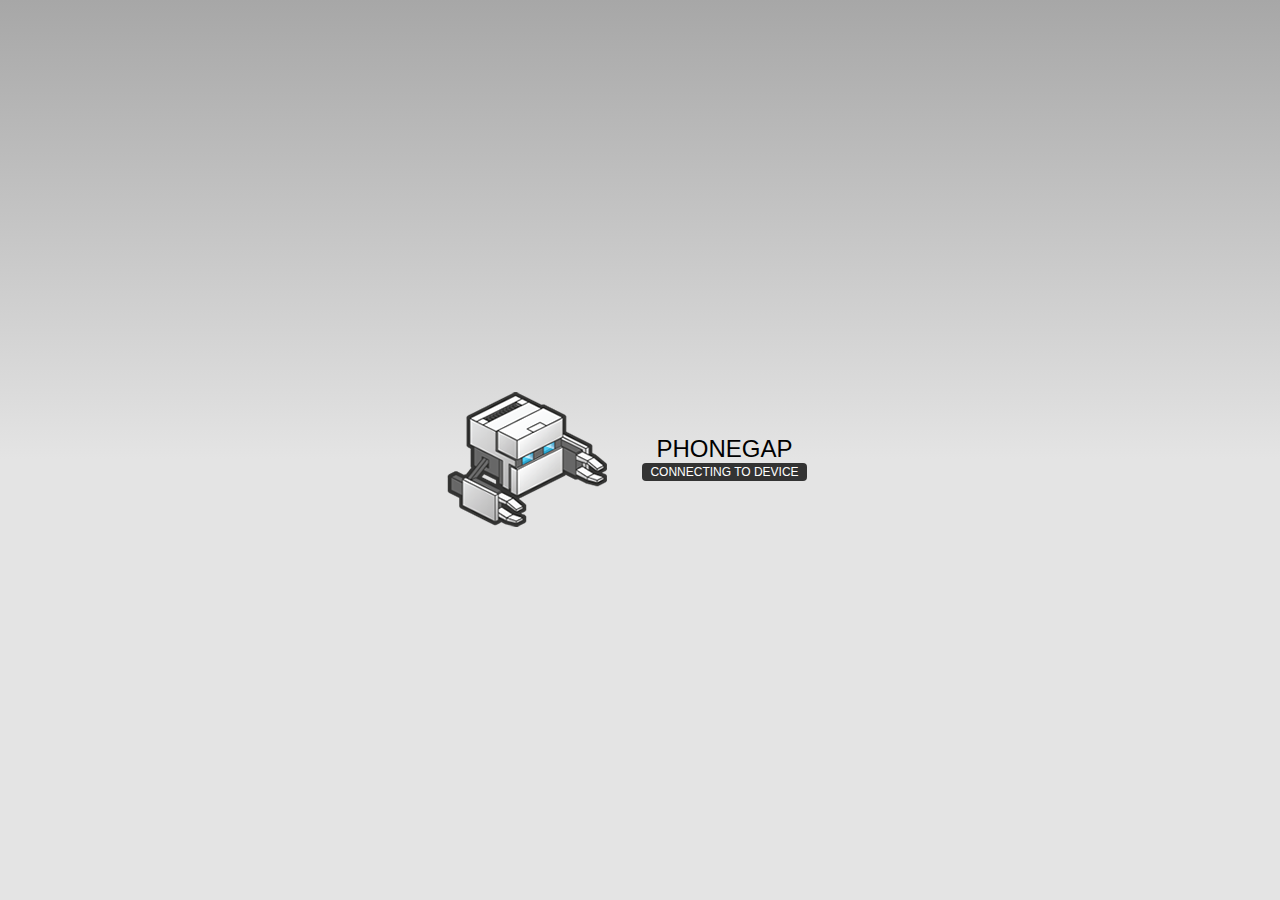
==== www/index.html @ d2de1558 "Initial Commit." ====
<!DOCTYPE html>
<!--
    Copyright (c) 2012-2014 Adobe Systems Incorporated. All rights reserved.

    Licensed to the Apache Software Foundation (ASF) under one
    or more contributor license agreements.  See the NOTICE file
    distributed with this work for additional information
    regarding copyright ownership.  The ASF licenses this file
    to you under the Apache License, Version 2.0 (the
    "License"); you may not use this file except in compliance
    with the License.  You may obtain a copy of the License at

    http://www.apache.org/licenses/LICENSE-2.0

    Unless required by applicable law or agreed to in writing,
    software distributed under the License is distributed on an
    "AS IS" BASIS, WITHOUT WARRANTIES OR CONDITIONS OF ANY
     KIND, either express or implied.  See the License for the
    specific language governing permissions and limitations
    under the License.
-->
<html>
    <head>
        <meta charset="utf-8" />
        <meta name="format-detection" content="telephone=no" />
        <meta name="msapplication-tap-highlight" content="no" />
        <!-- WARNING: for iOS 7, remove the width=device-width and height=device-height attributes. See https://issues.apache.org/jira/browse/CB-4323 -->
        <meta name="viewport" content="user-scalable=no, initial-scale=1, maximum-scale=1, minimum-scale=1, width=device-width, height=device-height, target-densitydpi=device-dpi" />
        <link rel="stylesheet" type="text/css" href="css/index.css" />
        <title>Hello World</title>
    </head>
    <body>
        <div class="app">
            <h1>PhoneGap</h1>
            <div id="deviceready" class="blink">
                <p class="event listening">Connecting to Device</p>
                <p class="event received">Device is Ready</p>
            </div>
        </div>
        <script type="text/javascript" src="cordova.js"></script>
        <script type="text/javascript" src="js/index.js"></script>
        <script type="text/javascript">
            app.initialize();
        </script>
    </body>
</html>
---- www/css/index.css ----
/*
 * Licensed to the Apache Software Foundation (ASF) under one
 * or more contributor license agreements.  See the NOTICE file
 * distributed with this work for additional information
 * regarding copyright ownership.  The ASF licenses this file
 * to you under the Apache License, Version 2.0 (the
 * "License"); you may not use this file except in compliance
 * with the License.  You may obtain a copy of the License at
 *
 * http://www.apache.org/licenses/LICENSE-2.0
 *
 * Unless required by applicable law or agreed to in writing,
 * software distributed under the License is distributed on an
 * "AS IS" BASIS, WITHOUT WARRANTIES OR CONDITIONS OF ANY
 * KIND, either express or implied.  See the License for the
 * specific language governing permissions and limitations
 * under the License.
 */
* {
    -webkit-tap-highlight-color: rgba(0,0,0,0); /* make transparent link selection, adjust last value opacity 0 to 1.0 */
}

body {
    -webkit-touch-callout: none;                /* prevent callout to copy image, etc when tap to hold */
    -webkit-text-size-adjust: none;             /* prevent webkit from resizing text to fit */
    -webkit-user-select: none;                  /* prevent copy paste, to allow, change 'none' to 'text' */
    background-color:#E4E4E4;
    background-image:linear-gradient(top, #A7A7A7 0%, #E4E4E4 51%);
    background-image:-webkit-linear-gradient(top, #A7A7A7 0%, #E4E4E4 51%);
    background-image:-ms-linear-gradient(top, #A7A7A7 0%, #E4E4E4 51%);
    background-image:-webkit-gradient(
        linear,
        left top,
        left bottom,
        color-stop(0, #A7A7A7),
        color-stop(0.51, #E4E4E4)
    );
    background-attachment:fixed;
    font-family:'HelveticaNeue-Light', 'HelveticaNeue', Helvetica, Arial, sans-serif;
    font-size:12px;
    height:100%;
    margin:0px;
    padding:0px;
    text-transform:uppercase;
    width:100%;
}

/* Portrait layout (default) */
.app {
    background:url(../img/logo.png) no-repeat center top; /* 170px x 200px */
    position:absolute;             /* position in the center of the screen */
    left:50%;
    top:50%;
    height:50px;                   /* text area height */
    width:225px;                   /* text area width */
    text-align:center;
    padding:180px 0px 0px 0px;     /* image height is 200px (bottom 20px are overlapped with text) */
    margin:-115px 0px 0px -112px;  /* offset vertical: half of image height and text area height */
                                   /* offset horizontal: half of text area width */
}

/* Landscape layout (with min-width) */
@media screen and (min-aspect-ratio: 1/1) and (min-width:400px) {
    .app {
        background-position:left center;
        padding:75px 0px 75px 170px;  /* padding-top + padding-bottom + text area = image height */
        margin:-90px 0px 0px -198px;  /* offset vertical: half of image height */
                                      /* offset horizontal: half of image width and text area width */
    }
}

h1 {
    font-size:24px;
    font-weight:normal;
    margin:0px;
    overflow:visible;
    padding:0px;
    text-align:center;
}

.event {
    border-radius:4px;
    -webkit-border-radius:4px;
    color:#FFFFFF;
    font-size:12px;
    margin:0px 30px;
    padding:2px 0px;
}

.event.listening {
    background-color:#333333;
    display:block;
}

.event.received {
    background-color:#4B946A;
    display:none;
}

@keyframes fade {
    from { opacity: 1.0; }
    50% { opacity: 0.4; }
    to { opacity: 1.0; }
}
 
@-webkit-keyframes fade {
    from { opacity: 1.0; }
    50% { opacity: 0.4; }
    to { opacity: 1.0; }
}
 
.blink {
    animation:fade 3000ms infinite;
    -webkit-animation:fade 3000ms infinite;
}
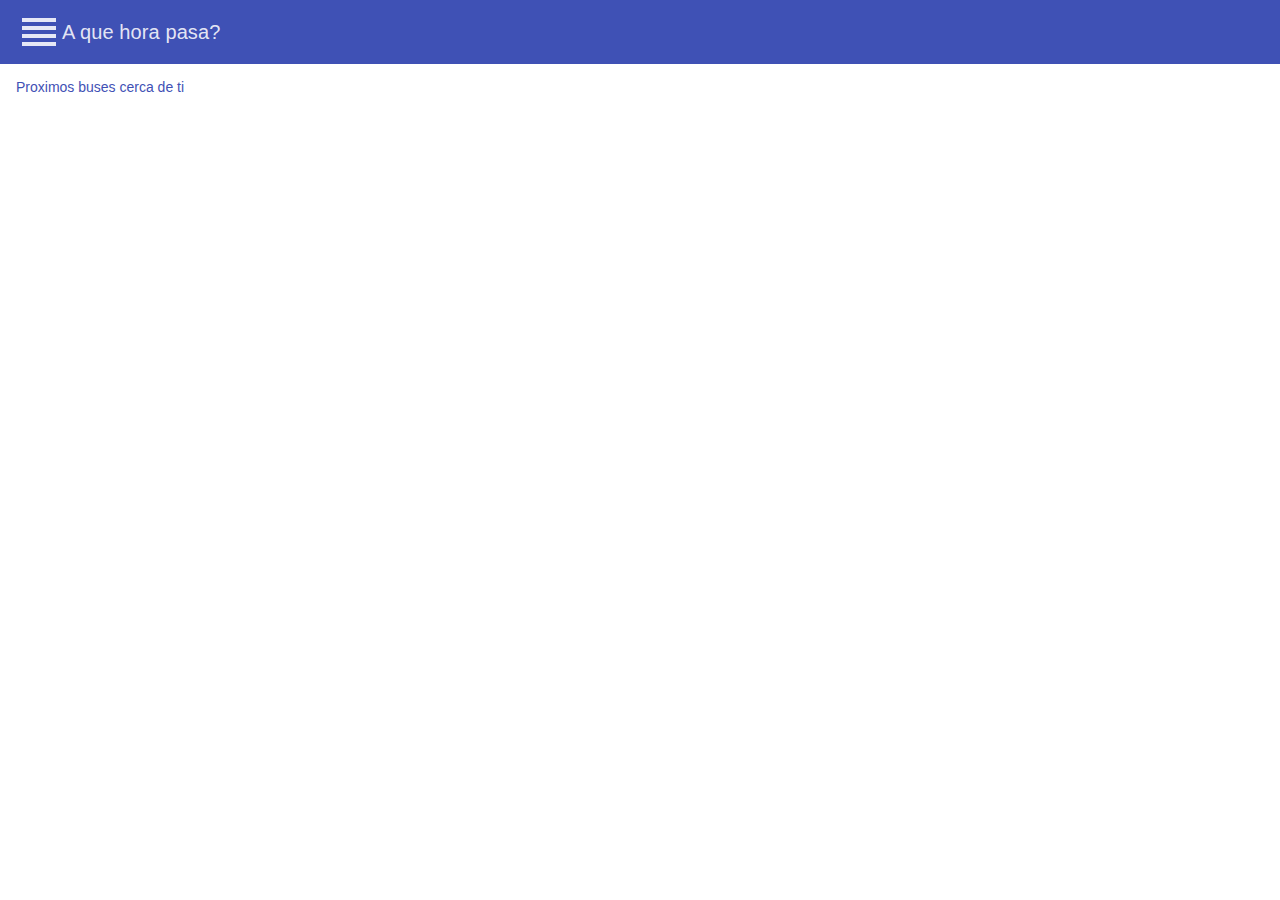
==== commit e66a5097: "Added DIST version" ====
--- a/www/index.html
+++ b/www/index.html
@@ -1,46 +1,9 @@
-<!DOCTYPE html>
-<!--
-    Copyright (c) 2012-2014 Adobe Systems Incorporated. All rights reserved.
+<!doctype html> <html class="no-js"> <head> <meta charset="utf-8"> <title></title> <meta name="description" content=""> <meta name="viewport" content="initial-scale=1,maximum-scale=1,user-scalable=no"> <!-- Place favicon.ico and apple-touch-icon.png in the root directory --> <link rel="stylesheet" href="styles/vendor.139a4bb6.css"> <link rel="stylesheet" href="styles/main.80e936b8.css">  <body ng-app="busUiApp"> <div ng-controller="AppCtrl" layout="column" layout-fill> <md-toolbar> <div class="md-toolbar-tools"> <md-button class="md-icon-button" aria-label="Menu" ng-click="toggleLeft($event)"> <ng-md-icon icon="{{icon}}" size="48px" options="{&quot;duration&quot;: 375}"></ng-md-icon> </md-button> <h3> <span>A que hora pasa?</span> </h3> </div> </md-toolbar> <md-content style="height: 600px"> <md-sidenav class="md-sidenav-left md-whiteframe-z2" md-component-id="left"> <md-toolbar class="md-theme-light"> <h1 class="md-toolbar-tools">No es tu parada?</h1> </md-toolbar> <md-content ng-controller="LeftCtrl" class="md-padding"> <md-list> <md-item ng-click="goTo('')"> <ng-md-icon icon="home" size="36px"></ng-md-icon> <p class="md-subhead">Inicio</p> </md-item> <md-item ng-click="goTo('searchAddress')"> <ng-md-icon icon="map" size="36px"></ng-md-icon> <p class="md-subhead"> Buscar en mapa</p> </md-item> <md-divider></md-divider> <md-item> <ng-md-icon icon="directions" size="36px"></ng-md-icon> <p class="md-subhead"> Buscar por calle</p> </md-item> <md-divider></md-divider> <md-item> <ng-md-icon icon="directions_bus" size="36px"></ng-md-icon> <p class="md-subhead"> Ver por recorrido de linea</p> </md-item> </md-list> </md-content> </md-sidenav> <div ng-view> </div> </md-content> </div> <!-- Google Analytics: change UA-XXXXX-X to be your site's ID --> <script>! function(A, n, g, u, l, a, r) {
+        A.GoogleAnalyticsObject = l, A[l] = A[l] || function() {
+                (A[l].q = A[l].q || []).push(arguments)
+            }, A[l].l = +new Date, a = n.createElement(g),
+            r = n.getElementsByTagName(g)[0], a.src = u, r.parentNode.insertBefore(a, r)
+    }(window, document, 'script', '//www.google-analytics.com/analytics.js', 'ga');
 
-    Licensed to the Apache Software Foundation (ASF) under one
-    or more contributor license agreements.  See the NOTICE file
-    distributed with this work for additional information
-    regarding copyright ownership.  The ASF licenses this file
-    to you under the Apache License, Version 2.0 (the
-    "License"); you may not use this file except in compliance
-    with the License.  You may obtain a copy of the License at
-
-    http://www.apache.org/licenses/LICENSE-2.0
-
-    Unless required by applicable law or agreed to in writing,
-    software distributed under the License is distributed on an
-    "AS IS" BASIS, WITHOUT WARRANTIES OR CONDITIONS OF ANY
-     KIND, either express or implied.  See the License for the
-    specific language governing permissions and limitations
-    under the License.
--->
-<html>
-    <head>
-        <meta charset="utf-8" />
-        <meta name="format-detection" content="telephone=no" />
-        <meta name="msapplication-tap-highlight" content="no" />
-        <!-- WARNING: for iOS 7, remove the width=device-width and height=device-height attributes. See https://issues.apache.org/jira/browse/CB-4323 -->
-        <meta name="viewport" content="user-scalable=no, initial-scale=1, maximum-scale=1, minimum-scale=1, width=device-width, height=device-height, target-densitydpi=device-dpi" />
-        <link rel="stylesheet" type="text/css" href="css/index.css" />
-        <title>Hello World</title>
-    </head>
-    <body>
-        <div class="app">
-            <h1>PhoneGap</h1>
-            <div id="deviceready" class="blink">
-                <p class="event listening">Connecting to Device</p>
-                <p class="event received">Device is Ready</p>
-            </div>
-        </div>
-        <script type="text/javascript" src="cordova.js"></script>
-        <script type="text/javascript" src="js/index.js"></script>
-        <script type="text/javascript">
-            app.initialize();
-        </script>
-    </body>
-</html>
+    ga('create', 'UA-XXXXX-X');
+    ga('send', 'pageview');</script> <script src="scripts/vendor.3f9e8d5c.js"></script> <script src="scripts/scripts.876a7b84.js"></script>  --- a/www/styles/main.80e936b8.css
+++ b/www/styles/main.80e936b8.css
@@ -0,0 +1 @@
+.busLine,.busName,.busTime{color:#9e9999}.md-icon-button{display:inline-block;line-height:100%;vertical-align:bottom}md-input-container{font-size:16px}.busLine{font-size:25px;font-weight:500}.busTime{font-size:30px;font-weight:300}.busName{font-size:20px;font-weight:500}.contentIconLine{margin-right:20px}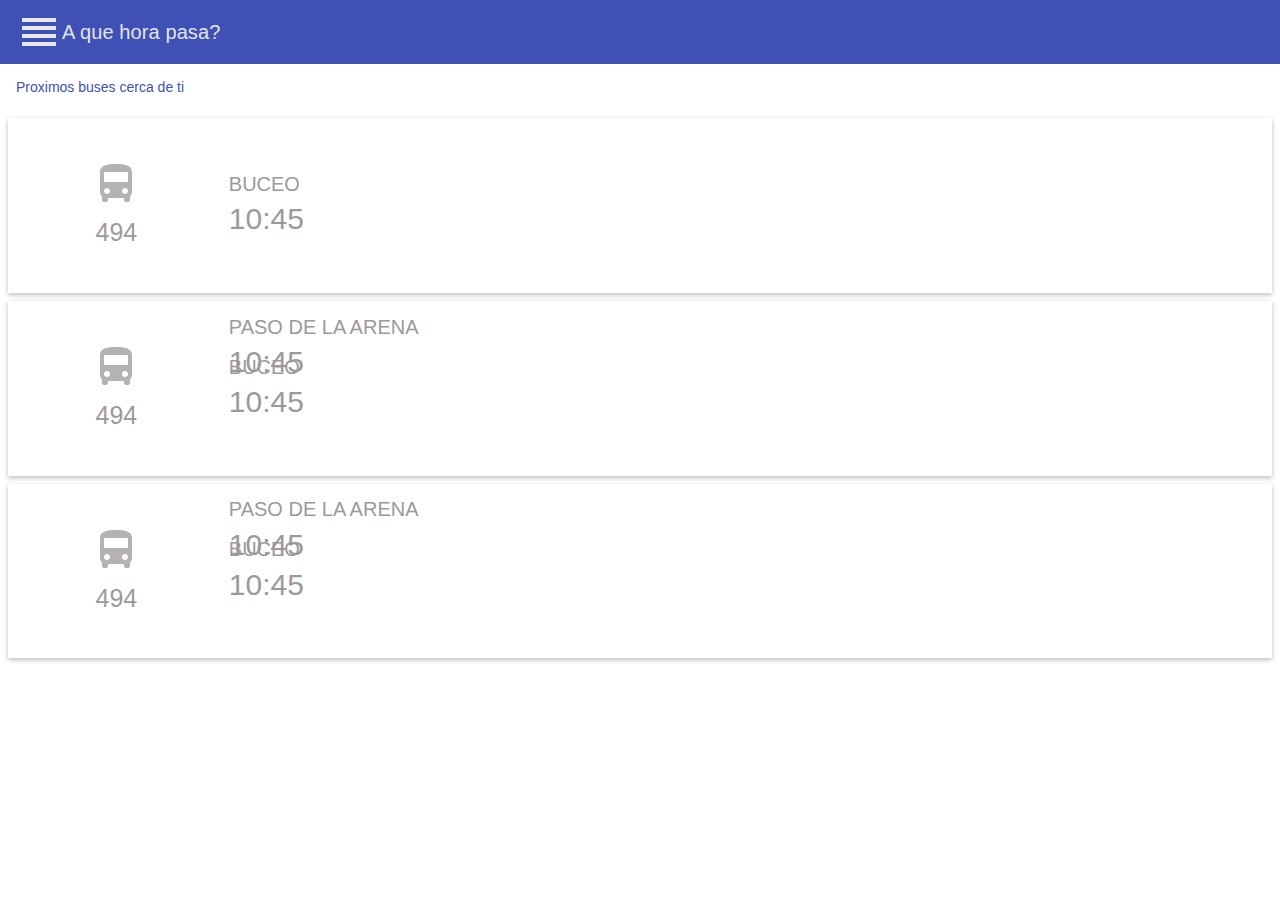
==== commit b29fa444: "Updated Scripts references" ====
--- a/www/index.html
+++ b/www/index.html
@@ -1,4 +1,4 @@
-<!doctype html> <html class="no-js"> <head> <meta charset="utf-8"> <title></title> <meta name="description" content=""> <meta name="viewport" content="initial-scale=1,maximum-scale=1,user-scalable=no"> <!-- Place favicon.ico and apple-touch-icon.png in the root directory --> <link rel="stylesheet" href="styles/vendor.139a4bb6.css"> <link rel="stylesheet" href="styles/main.80e936b8.css">  <body ng-app="busUiApp"> <div ng-controller="AppCtrl" layout="column" layout-fill> <md-toolbar> <div class="md-toolbar-tools"> <md-button class="md-icon-button" aria-label="Menu" ng-click="toggleLeft($event)"> <ng-md-icon icon="{{icon}}" size="48px" options="{&quot;duration&quot;: 375}"></ng-md-icon> </md-button> <h3> <span>A que hora pasa?</span> </h3> </div> </md-toolbar> <md-content style="height: 600px"> <md-sidenav class="md-sidenav-left md-whiteframe-z2" md-component-id="left"> <md-toolbar class="md-theme-light"> <h1 class="md-toolbar-tools">No es tu parada?</h1> </md-toolbar> <md-content ng-controller="LeftCtrl" class="md-padding"> <md-list> <md-item ng-click="goTo('')"> <ng-md-icon icon="home" size="36px"></ng-md-icon> <p class="md-subhead">Inicio</p> </md-item> <md-item ng-click="goTo('searchAddress')"> <ng-md-icon icon="map" size="36px"></ng-md-icon> <p class="md-subhead"> Buscar en mapa</p> </md-item> <md-divider></md-divider> <md-item> <ng-md-icon icon="directions" size="36px"></ng-md-icon> <p class="md-subhead"> Buscar por calle</p> </md-item> <md-divider></md-divider> <md-item> <ng-md-icon icon="directions_bus" size="36px"></ng-md-icon> <p class="md-subhead"> Ver por recorrido de linea</p> </md-item> </md-list> </md-content> </md-sidenav> <div ng-view> </div> </md-content> </div> <!-- Google Analytics: change UA-XXXXX-X to be your site's ID --> <script>! function(A, n, g, u, l, a, r) {
+<!doctype html> <html class="no-js"> <head> <meta charset="utf-8"> <title></title> <meta name="description" content=""> <meta name="viewport" content="initial-scale=1,maximum-scale=1,user-scalable=no"> <!-- Place favicon.ico and apple-touch-icon.png in the root directory --> <link rel="stylesheet" href="styles/vendor.139a4bb6.css"> <link rel="stylesheet" href="styles/main.d37fe8a8.css">  <body ng-app="busUiApp"> <div ng-controller="AppCtrl" layout="column" layout-fill> <md-toolbar> <div class="md-toolbar-tools"> <md-button class="md-icon-button" aria-label="Menu" ng-click="toggleLeft($event)"> <ng-md-icon icon="{{icon}}" size="48px" options="{&quot;duration&quot;: 375}"></ng-md-icon> </md-button> <h3> <span>A que hora pasa?</span> </h3> </div> </md-toolbar> <md-content style="height: 600px"> <md-sidenav class="md-sidenav-left md-whiteframe-z2" md-component-id="left"> <md-toolbar class="md-theme-light"> <h1 class="md-toolbar-tools">No es tu parada?</h1> </md-toolbar> <md-content ng-controller="LeftCtrl" class="md-padding"> <md-list> <md-item ng-click="goTo('')"> <ng-md-icon icon="home" size="36px"></ng-md-icon> <p class="md-subhead">Inicio</p> </md-item> <md-item ng-click="goTo('searchAddress')"> <ng-md-icon icon="map" size="36px"></ng-md-icon> <p class="md-subhead"> Buscar en mapa</p> </md-item> <md-divider></md-divider> <md-item> <ng-md-icon icon="directions" size="36px"></ng-md-icon> <p class="md-subhead"> Buscar por calle</p> </md-item> <md-divider></md-divider> <md-item> <ng-md-icon icon="directions_bus" size="36px"></ng-md-icon> <p class="md-subhead"> Ver por recorrido de linea</p> </md-item> </md-list> </md-content> </md-sidenav> <div ng-view> </div> </md-content> </div> <!-- Google Analytics: change UA-XXXXX-X to be your site's ID --> <script>! function(A, n, g, u, l, a, r) {
         A.GoogleAnalyticsObject = l, A[l] = A[l] || function() {
                 (A[l].q = A[l].q || []).push(arguments)
             }, A[l].l = +new Date, a = n.createElement(g),
@@ -6,4 +6,4 @@
     }(window, document, 'script', '//www.google-analytics.com/analytics.js', 'ga');
 
     ga('create', 'UA-XXXXX-X');
-    ga('send', 'pageview');</script> <script src="scripts/vendor.3f9e8d5c.js"></script> <script src="scripts/scripts.876a7b84.js"></script>  +    ga('send', 'pageview');</script> <script src="scripts/vendor.3f9e8d5c.js"></script> <script src="scripts/scripts.cf2b8063.js"></script>  --- a/www/styles/main.d37fe8a8.css
+++ b/www/styles/main.d37fe8a8.css
@@ -0,0 +1 @@
+.busLine,.busName,.busTime{color:#9e9999}.md-icon-button{display:inline-block;line-height:100%;vertical-align:bottom}md-input-container{font-size:40px}.busLine{font-size:25px;font-weight:500}.busTime{font-size:30px;font-weight:300}.busName{font-size:20px;font-weight:500}.contentIconLine{margin-right:20px}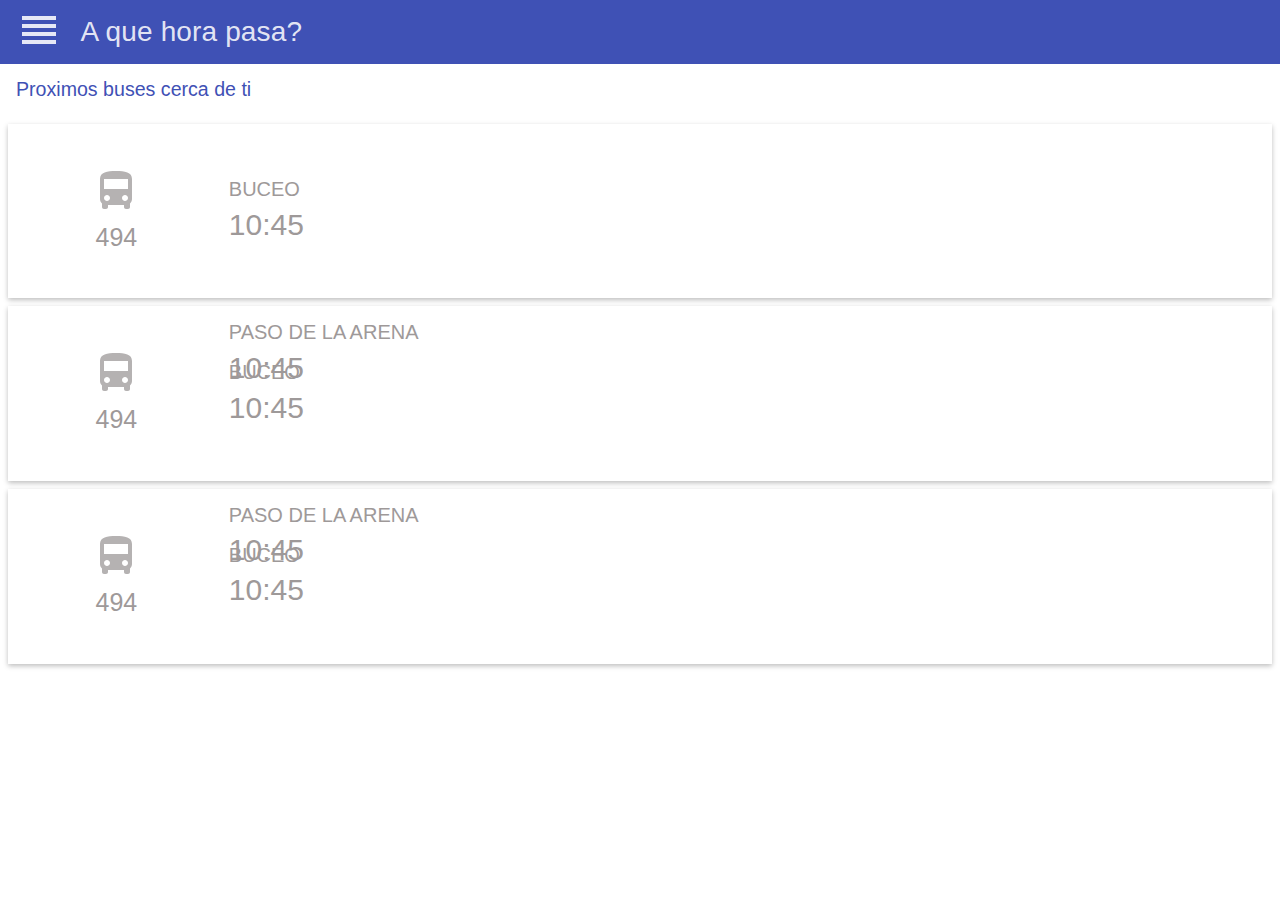
==== commit 1e3e629c: "Added missing library" ====
--- a/www/index.html
+++ b/www/index.html
@@ -1,4 +1,4 @@
-<!doctype html> <html class="no-js"> <head> <meta charset="utf-8"> <title></title> <meta name="description" content=""> <meta name="viewport" content="initial-scale=1,maximum-scale=1,user-scalable=no"> <!-- Place favicon.ico and apple-touch-icon.png in the root directory --> <link rel="stylesheet" href="styles/vendor.139a4bb6.css"> <link rel="stylesheet" href="styles/main.d37fe8a8.css">  <body ng-app="busUiApp"> <div ng-controller="AppCtrl" layout="column" layout-fill> <md-toolbar> <div class="md-toolbar-tools"> <md-button class="md-icon-button" aria-label="Menu" ng-click="toggleLeft($event)"> <ng-md-icon icon="{{icon}}" size="48px" options="{&quot;duration&quot;: 375}"></ng-md-icon> </md-button> <h3> <span>A que hora pasa?</span> </h3> </div> </md-toolbar> <md-content style="height: 600px"> <md-sidenav class="md-sidenav-left md-whiteframe-z2" md-component-id="left"> <md-toolbar class="md-theme-light"> <h1 class="md-toolbar-tools">No es tu parada?</h1> </md-toolbar> <md-content ng-controller="LeftCtrl" class="md-padding"> <md-list> <md-item ng-click="goTo('')"> <ng-md-icon icon="home" size="36px"></ng-md-icon> <p class="md-subhead">Inicio</p> </md-item> <md-item ng-click="goTo('searchAddress')"> <ng-md-icon icon="map" size="36px"></ng-md-icon> <p class="md-subhead"> Buscar en mapa</p> </md-item> <md-divider></md-divider> <md-item> <ng-md-icon icon="directions" size="36px"></ng-md-icon> <p class="md-subhead"> Buscar por calle</p> </md-item> <md-divider></md-divider> <md-item> <ng-md-icon icon="directions_bus" size="36px"></ng-md-icon> <p class="md-subhead"> Ver por recorrido de linea</p> </md-item> </md-list> </md-content> </md-sidenav> <div ng-view> </div> </md-content> </div> <!-- Google Analytics: change UA-XXXXX-X to be your site's ID --> <script>! function(A, n, g, u, l, a, r) {
+<!doctype html> <html class="no-js"> <head> <meta charset="utf-8"> <title></title> <meta name="description" content=""> <meta name="viewport" content="initial-scale=1,maximum-scale=1,user-scalable=no"> <!-- Place favicon.ico and apple-touch-icon.png in the root directory --> <link rel="stylesheet" href="styles/vendor.139a4bb6.css"> <link rel="stylesheet" href="styles/main.96a1f4aa.css">  <body ng-app="busUiApp"> <div ng-controller="AppCtrl" layout="column" layout-fill> <md-toolbar> <div class="md-toolbar-tools"> <md-button class="md-icon-button" aria-label="Menu" ng-click="toggleLeft($event)"> <ng-md-icon icon="{{icon}}" size="48px" options="{&quot;duration&quot;: 375}"></ng-md-icon> </md-button> <h3> <span>A que hora pasa?</span> </h3> </div> </md-toolbar> <md-content> <md-sidenav class="md-sidenav-left md-whiteframe-z2" md-component-id="left"> <md-toolbar class="md-theme-light"> <h1 class="md-toolbar-tools">No es tu parada?</h1> </md-toolbar> <md-content ng-controller="LeftCtrl" class="md-padding"> <md-list> <md-item ng-click="goTo('')"> <ng-md-icon icon="home" size="36px"></ng-md-icon> <p class="md-subhead">Inicio</p> </md-item> <md-item ng-click="goTo('searchAddress')"> <ng-md-icon icon="map" size="36px"></ng-md-icon> <p class="md-subhead"> Buscar en mapa</p> </md-item> <md-divider></md-divider> <md-item> <ng-md-icon icon="directions" size="36px"></ng-md-icon> <p class="md-subhead"> Buscar por calle</p> </md-item> <md-divider></md-divider> <md-item> <ng-md-icon icon="directions_bus" size="36px"></ng-md-icon> <p class="md-subhead"> Ver por recorrido de linea</p> </md-item> </md-list> </md-content> </md-sidenav> <div ng-view> </div> </md-content> </div> <!-- Google Analytics: change UA-XXXXX-X to be your site's ID --> <script>! function(A, n, g, u, l, a, r) {
         A.GoogleAnalyticsObject = l, A[l] = A[l] || function() {
                 (A[l].q = A[l].q || []).push(arguments)
             }, A[l].l = +new Date, a = n.createElement(g),
@@ -6,4 +6,4 @@
     }(window, document, 'script', '//www.google-analytics.com/analytics.js', 'ga');
 
     ga('create', 'UA-XXXXX-X');
-    ga('send', 'pageview');</script> <script src="scripts/vendor.3f9e8d5c.js"></script> <script src="scripts/scripts.cf2b8063.js"></script>  +    ga('send', 'pageview');</script> <script src="scripts/vendor.99f3d558.js"></script> <script src="scripts/scripts.cf2b8063.js"></script>  --- a/www/styles/main.96a1f4aa.css
+++ b/www/styles/main.96a1f4aa.css
@@ -0,0 +1 @@
+#content .md-button.share,.menu{background-color:transparent;border:none}.md-icon-button{display:inline-block;line-height:100%;vertical-align:bottom}md-input-container{font-size:40px}body,html{font-family:Roboto,sans-serif;font-size:14px;height:100%;margin:0;padding:0}.menu{height:38px;margin:16px;width:36px}md-toolbar h1{margin:auto}md-list .md-button{color:inherit;font-weight:500;text-align:left;width:100%}md-list .md-button.selected{color:#03a9f4}.busLine,.busName,.busTime{color:#9e9999}md-sidenav md-list{padding:0 0 8px}#content{overflow:hidden;padding-left:40px;padding-right:40px;padding-top:5px}#content .md-button.share{width:48px;height:48px;margin:8px auto 16px 0;position:absolute;top:10px;right:25px}.avatar,.content-wrapper{position:relative}#content md-icon.avatar{margin-top:10px}#content .md-button.share>md-icon{fill:#000;width:36px;height:36px}md-button.menuBtn>md-icon{fill:#fff;width:24px;height:24px}#content .md-button.share:active>md-icon{background-color:#dadada;border-radius:75%;padding:4px;transition:all 100ms ease-out 30ms}#content img{display:block;height:auto;max-width:500px}md-toolbar h1{font-size:1.25em;font-weight:400}.avatar{width:128px;height:128px;border:1px solid #ddd;border-radius:50%;display:inline-block;overflow:hidden;margin:0;vertical-align:middle;zoom:.7;transform:translateZ(0);-webkit-transform:scale(.7);-moz-transform:scale(.7)}.contentIconLine,md-bottom-sheet md-icon{margin-right:20px}span.name{font-weight:700;font-size:1.1em;padding-left:5px}.busLine{font-size:25px;font-weight:500}.busTime{font-size:30px;font-weight:300}.busName{font-size:20px;font-weight:500}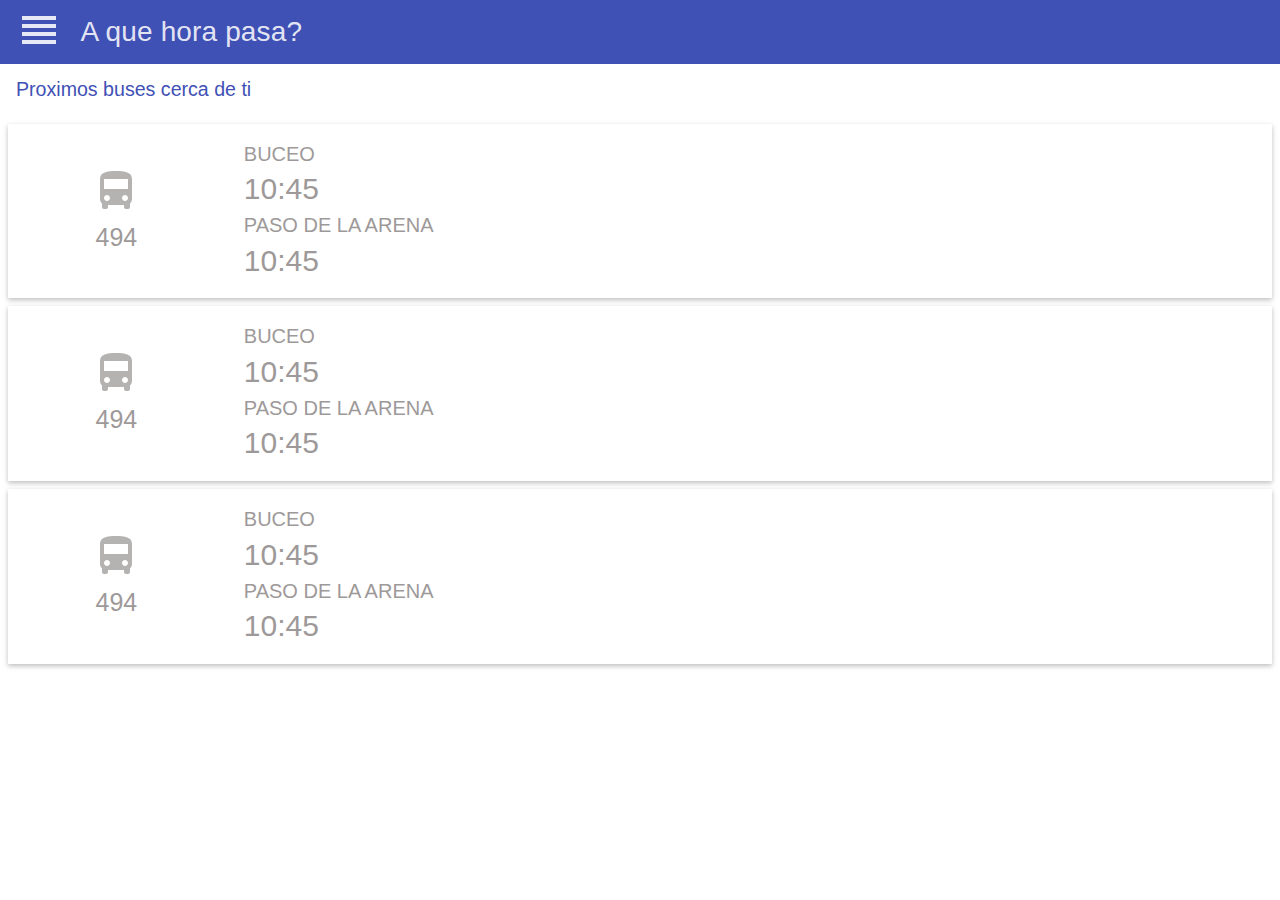
==== commit 0a1ab66d: "Add geo location test" ====
--- a/www/index.html
+++ b/www/index.html
@@ -1,9 +1,23 @@
-<!doctype html> <html class="no-js"> <head> <meta charset="utf-8"> <title></title> <meta name="description" content=""> <meta name="viewport" content="initial-scale=1,maximum-scale=1,user-scalable=no"> <!-- Place favicon.ico and apple-touch-icon.png in the root directory --> <link rel="stylesheet" href="styles/vendor.139a4bb6.css"> <link rel="stylesheet" href="styles/main.96a1f4aa.css">  <body ng-app="busUiApp"> <div ng-controller="AppCtrl" layout="column" layout-fill> <md-toolbar> <div class="md-toolbar-tools"> <md-button class="md-icon-button" aria-label="Menu" ng-click="toggleLeft($event)"> <ng-md-icon icon="{{icon}}" size="48px" options="{&quot;duration&quot;: 375}"></ng-md-icon> </md-button> <h3> <span>A que hora pasa?</span> </h3> </div> </md-toolbar> <md-content> <md-sidenav class="md-sidenav-left md-whiteframe-z2" md-component-id="left"> <md-toolbar class="md-theme-light"> <h1 class="md-toolbar-tools">No es tu parada?</h1> </md-toolbar> <md-content ng-controller="LeftCtrl" class="md-padding"> <md-list> <md-item ng-click="goTo('')"> <ng-md-icon icon="home" size="36px"></ng-md-icon> <p class="md-subhead">Inicio</p> </md-item> <md-item ng-click="goTo('searchAddress')"> <ng-md-icon icon="map" size="36px"></ng-md-icon> <p class="md-subhead"> Buscar en mapa</p> </md-item> <md-divider></md-divider> <md-item> <ng-md-icon icon="directions" size="36px"></ng-md-icon> <p class="md-subhead"> Buscar por calle</p> </md-item> <md-divider></md-divider> <md-item> <ng-md-icon icon="directions_bus" size="36px"></ng-md-icon> <p class="md-subhead"> Ver por recorrido de linea</p> </md-item> </md-list> </md-content> </md-sidenav> <div ng-view> </div> </md-content> </div> <!-- Google Analytics: change UA-XXXXX-X to be your site's ID --> <script>! function(A, n, g, u, l, a, r) {
-        A.GoogleAnalyticsObject = l, A[l] = A[l] || function() {
-                (A[l].q = A[l].q || []).push(arguments)
-            }, A[l].l = +new Date, a = n.createElement(g),
-            r = n.getElementsByTagName(g)[0], a.src = u, r.parentNode.insertBefore(a, r)
-    }(window, document, 'script', '//www.google-analytics.com/analytics.js', 'ga');
+<!doctype html> <html class="no-js"> <head> <meta charset="utf-8"> <title></title> <meta name="description" content=""> <meta name="viewport" content="initial-scale=1,maximum-scale=1,user-scalable=no"> <!-- Place favicon.ico and apple-touch-icon.png in the root directory --> <link rel="stylesheet" href="styles/vendor.139a4bb6.css"> <link rel="stylesheet" href="styles/main.96a1f4aa.css">  <body ng-app="busUiApp"> <div ng-controller="AppCtrl" layout="column" layout-fill> <md-toolbar> <div class="md-toolbar-tools"> <md-button class="md-icon-button" aria-label="Menu" ng-click="toggleLeft($event)"> <ng-md-icon icon="{{icon}}" size="48px" options="{&quot;duration&quot;: 375}"></ng-md-icon> </md-button> <h3> <span>A que hora pasa?</span> </h3> </div> </md-toolbar> <md-content> <md-sidenav class="md-sidenav-left md-whiteframe-z2" md-component-id="left"> <md-toolbar class="md-theme-light"> <h1 class="md-toolbar-tools">No es tu parada?</h1> </md-toolbar> <md-content ng-controller="LeftCtrl" class="md-padding"> <md-list> <md-item ng-click="goTo('')"> <ng-md-icon icon="home" size="36px"></ng-md-icon> <p class="md-subhead">Inicio</p> </md-item> <md-item ng-click="goTo('searchAddress')"> <ng-md-icon icon="map" size="36px"></ng-md-icon> <p class="md-subhead"> Buscar en mapa</p> </md-item> <md-divider></md-divider> <md-item> <ng-md-icon icon="directions" size="36px"></ng-md-icon> <p class="md-subhead"> Buscar por calle</p> </md-item> <md-divider></md-divider> <md-item> <ng-md-icon icon="directions_bus" size="36px"></ng-md-icon> <p class="md-subhead"> Ver por recorrido de linea</p> </md-item> </md-list> </md-content> </md-sidenav> <div ng-view> </div> </md-content> </div> <script>// onSuccess Callback
+    // This method accepts a Position object, which contains the
+    // current GPS coordinates
+    //
+    var onSuccess = function(position) {
+        alert('Latitude: '          + position.coords.latitude          + '\n' +
+              'Longitude: '         + position.coords.longitude         + '\n' +
+              'Altitude: '          + position.coords.altitude          + '\n' +
+              'Accuracy: '          + position.coords.accuracy          + '\n' +
+              'Altitude Accuracy: ' + position.coords.altitudeAccuracy  + '\n' +
+              'Heading: '           + position.coords.heading           + '\n' +
+              'Speed: '             + position.coords.speed             + '\n' +
+              'Timestamp: '         + position.timestamp                + '\n');
+    };
 
-    ga('create', 'UA-XXXXX-X');
-    ga('send', 'pageview');</script> <script src="scripts/vendor.99f3d558.js"></script> <script src="scripts/scripts.cf2b8063.js"></script>  +    // onError Callback receives a PositionError object
+    //
+    function onError(error) {
+        alert('code: '    + error.code    + '\n' +
+              'message: ' + error.message + '\n');
+    }
+
+    navigator.geolocation.getCurrentPosition(onSuccess, onError);</script> <script src="scripts/vendor.99f3d558.js"></script> <script src="scripts/scripts.cf2b8063.js"></script>  